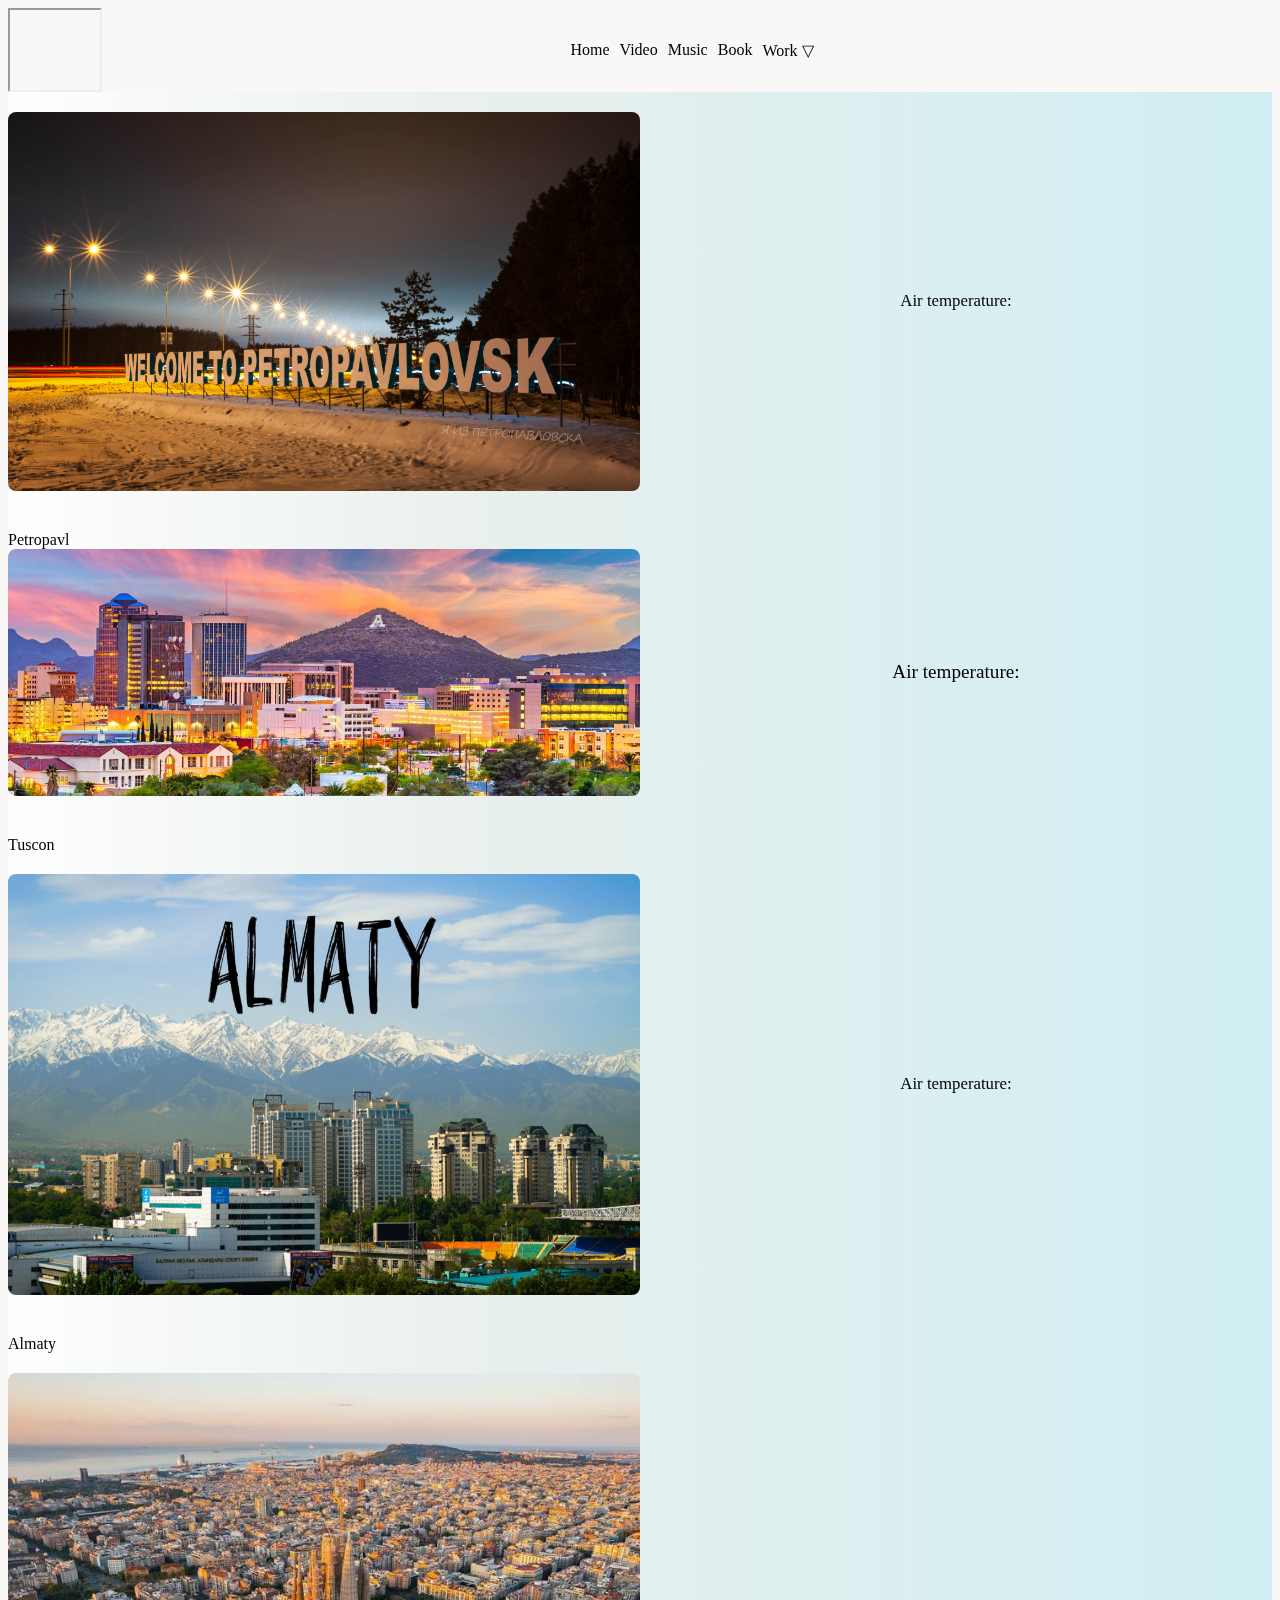
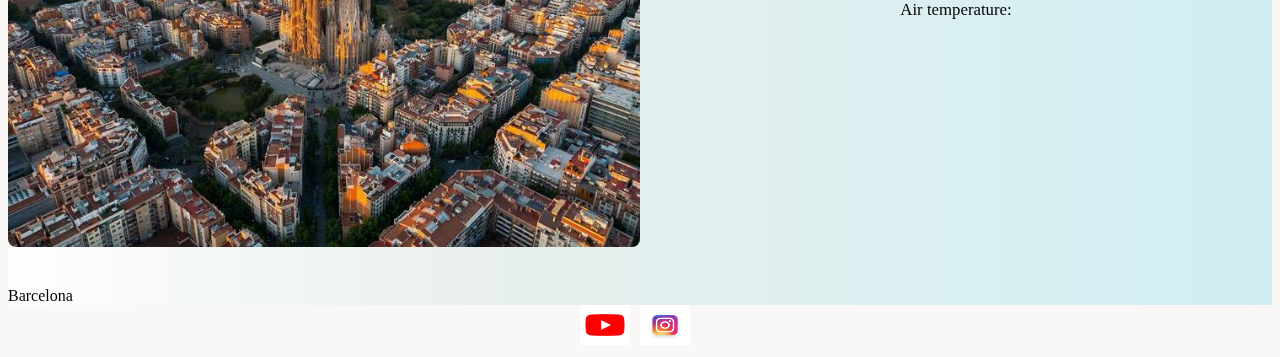
==== API.html @ e6db497f "Add files via upload" ====
<!DOCTYPE html>
<html lang="en">
<head>
    <meta charset="UTF-8">
    <meta name="viewport" content="width=device-width, initial-scale=1.0">
    <title>Thorfinn</title>
    <link rel="stylesheet" href="mystyle.css">
</head>
<body>
    <nav class="navbar open">
        <iframe src="https://lottie.host/embed/3cd9e2a3-57d6-496a-8216-fae656cc881a/Ld8Pe7B3gx.json" width="90" height="80" alt="logo"></iframe>
        <ul>
            <li><a href="index.html">Home</a></li>
            <li><a href="video.html">Video</a></li>
            <li><a href="audio.html">Music</a></li>
            <li><a href="book.html">Book</a></li>
            <li class="work"><a href="#">Work &bigtriangledown;</a>
                <ul>
                    <li><a href="form.html">Form</a></li>
                    <li><a href="math.html">Math</a></li>
                    <li><a href="api.html">API</a></li>
                </ul>
            </li>
        </ul>
        
        <div class="burger" id="burger2">
            <span></span>
            <span></span>
            <span></span>
        </div>
    </nav>
    <main class="API">
        <section class="Petropavl">
            <img src="style/public/petropavl.jpg">
            <span id="Petropavl"> Air temperature: </span>  
        </section>
        <section class="name">Petropavl</section>
        <section class="Tucson">
            <img src="style/public/Tucson.jpg">
            <span id="Tucson"> Air temperature: </span>
        </section>
        <section class="name">Tuscon</section>
        <section class="Almaty">
            <img src="style/public/Almaty.jpg">
            <span id="Almaty"> Air temperature: </span>
        </section>
        <section class="name">Almaty</section>
        <section class="Barcelona">
            <img src="style/public/Barcelona city.jpg">
            <span id="Barcelona"> Air temperature: </span>
        </section>
        <section class="name">Barcelona</section>
    </main>
    <footer>
        <a href="https://youtu.be/V3fPC0BHkQw?si=JNhYDsJyrcpbsrIG"> <img src="style/public/yt.jpg" width="50" height="40"></a>
        <a href="https://www.instagram.com/yernarmv"><img src="style/public/ig.jpg" width="50" height="40"></a>
    </footer>
    <script src="./js/script.js"></script> 
    <script src="./js/api.js"></script>   
</body>
</html>
---- mystyle.css ----
.navbar {
    display: flex; /* Устанавливает контейнер .navbar как flex-контейнер, 
    позволяя его дочерним элементам располагаться в одной линии */
    flex-direction: row; /* Располагает дочерние элементы .navbar в строку (по горизонтали) */
    justify-content: space-between; /* Распределяет дочерние элементы .navbar равномерно, 
    с максимальным пространством между ними */
    background-color: #faf7f7; /* Устанавливает фоновый цвет для .navbar */
}

.navbar ul {
    display: flex; /* Устанавливает контейнер ul как flex-контейнер для его дочерних элементов (li) */
    flex-direction: row; /* Располагает элементы списка (li) в строку (по горизонтали) */
    list-style: none; /* Убирает маркеры списка */
    margin: 0; /* Убирает внешний отступ у списка */
}

.navbar ul li {
    display: flex; /* Устанавливает каждый элемент списка (li) как flex-контейнер для его содержимого */
    margin-right: 10px; /* Добавляет отступ справа у каждого элемента списка */
}

.navbar ul li:hover {
    background-color: #7cc6e5; /* Изменяет фоновый цвет элемента списка при наведении курсора */
    border-radius: 20%; /* Скругляет углы элемента списка при наведении курсора */
}

.navbar ul li a {
    text-decoration: none; /* Убирает подчеркивание у ссылок */
    color: black; /* Устанавливает цвет текста ссылок черным */
    margin: auto; /* Центрирует текст внутри элемента списка */
}

.navbar div {
    display: flex; /* Устанавливает div как flex-контейнер */
    margin-right: 20px; /* Добавляет отступ справа у div */
}

.navbar div a {
    text-decoration: none; /* Убирает подчеркивание у ссылок в div */
    color: black; /* Устанавливает цвет текста ссылок черным */
    margin: auto; /* Центрирует текст внутри div */
}

.navbar div:hover {
    background-color: #7cc6e5; /* Изменяет фоновый цвет div при наведении курсора */
    border-radius: 20%; /* Скругляет углы div при наведении курсора */
}

/* Контейнер с элементами, использующий Flexbox для адаптивного размещения */
.container {
    display: flex;
    flex-direction: row;
    flex-wrap: wrap; /* Элементы переносятся на новую строку при нехватке места */
}

/* Элементы с классами .person и .interests занимают 25% ширины контейнера и центрируются */
.person, .interests {
    width: 25%;
    margin: auto;
}

/* Стили для изображений внутри контейнера */
.container img {
    border-radius: 10%; /* Скругленные углы изображения */
    box-shadow: 10px 10px 5px gray; /* Добавление тени с серым цветом */
    width: 50%; /* Ширина изображения составляет 50% от ширины родительского элемента */
    height: auto; /* Автоматическое подстраивание высоты для сохранения пропорций */
}

/* Эффект при наведении на изображение */
.container img:hover {
    transform: scale(1.1); /* Увеличение изображения на 10% */
    transition: 0.5s ease; /* Плавный переход за 0.5 секунды */
    box-shadow: 10px 10px 5px #7cc6e5; /* Изменение цвета тени на синий */
}

/* Фон для всей страницы */
body {
    background-color: #faf7f7; /* Светло-серый фон */
}

/* Фон для основного содержимого страницы */
main {
    background: linear-gradient(90deg, rgba(254,254,255,1) 0%, rgba(226,237,233,0.72) 37%, rgba(208,238,243,1) 100%);
    /* Градиентный фон, плавно переходящий от светлого к более темному оттенку */
}

/* Стили для текста в параграфах */
p {
    text-align: justify; /* Выравнивание текста по ширине */
    font-size: 1.2rem; /* Увеличенный размер шрифта */
    font-weight: normal; /* Обычный вес шрифта */
    margin-right: 20px;
    margin-left: 10px; /* Отступы по бокам */
}

/* Эффект при наведении на параграф */
p:hover {
    background-color: #7cc6e5; /* Синий фон при наведении */
}

/* Секции внутри контейнера */
.container section {
    width: 100%; /* Секция занимает всю ширину контейнера */
    margin: auto; /* Центрирование секции */
}

.container-video {
    display: flex;
    flex-direction: column; /* Контейнер для видео, элементы располагаются вертикально */
}

.video1, .video2, .video3 {
    margin-bottom: 20px; /* Отступ снизу для каждого видео-блока */
    flex-direction: column; /* Внутренние элементы располагаются вертикально */
    display: flex; /* Применение Flexbox для управления содержимым */
}

.video1 video {
    margin: auto; /* Центрирование видео по горизонтали */
}

.video2 iframe {
    margin: auto; /* Центрирование iframe по горизонтали */
}

.video3 iframe {
    margin: auto; /* Центрирование iframe по горизонтали */
}

.container-audio {
    display: flex;
    flex-direction: column; /* Контейнер для аудио, элементы располагаются вертикально */
}

.audio1, .audio2, .audio3 {
    display: flex;
    flex-direction: column; /* Внутренние элементы располагаются вертикально */
    margin-top: 20px; /* Отступ сверху для каждого аудио-блока */
}

.audio1 audio, .audio2 audio, .audio3 audio {
    width: 60%; /* Аудиоплееры занимают 60% ширины контейнера */
    margin: auto; /* Центрирование аудиоплееров по горизонтали */
}

.audio1 img, .audio2 img, .audio3 img {
    margin: auto; /* Центрирование изображений */
    border-radius: 10%; /* Скругление углов изображений */
    box-shadow: 5px 5px 5px #7cc6e5; /* Добавление синеватой тени к изображениям */
}

.container-book {
    display: flex;
    flex-direction: column; /* Контейнер для книг, элементы располагаются вертикально */
}

.book1, .book2, .book3 {
    display: flex;
    flex-direction: column; /* Внутренние элементы располагаются вертикально */
    margin-top: 20px; /* Отступ сверху для каждого книжного блока */
}

.book1 img, .book2 img, .book3 img {
    margin: auto; /* Центрирование изображений */
    border-radius: 10%; /* Скругление углов изображений */
    box-shadow: 5px 5px 5px #7cc6e5; /* Добавление синеватой тени к изображениям */
    margin-bottom: 10px; /* Отступ снизу для изображений */
}

.book1 a, .book2 a, .book3 a {
    margin: auto; /* Центрирование ссылок */
    text-decoration: none; /* Убираем подчеркивание у ссылок */
    color: black; /* Цвет текста ссылок черный */
    font-size: 1.2rem; /* Увеличенный размер шрифта для ссылок */
} 

.book1 img:hover, .book2 img:hover, .book3 img:hover {
    box-shadow: 5px 5px 5px greenyellow; /* Изменение тени на зеленовато-желтую при наведении на изображение */
}

.book1 a:hover, .book2 a:hover, .book3 a:hover {
    background-color: #7cc6e5; /* Изменение фона ссылки на синий при наведении */
    transition: 0.7s ease; /* Плавный переход фона за 0.7 секунды */
}

footer {
    display: flex;
    flex-direction: row; /* Элементы внутри футера располагаются горизонтально */
    justify-content: center; /* Центрирование содержимого футера */
}

footer a {
    margin-right: 10px; /* Отступ справа у ссылок в футере */
}
.burger {
	display: none;
}


@media (max-width: 700px) {
    .container {
        display: flex;
        flex-direction: column; /* Переключение на вертикальный макет */
    }
    
    .person {
        display: flex;
        flex-direction: column; /* Внутренние элементы располагаются вертикально */
        flex-wrap: wrap; /* Перенос элементов на новую строку при необходимости */
        width: 100%; /* Элемент занимает всю ширину контейнера */
        margin: 0; /* Убираем отступы */
    }

    .person p {
        margin-top: 5px; /* Отступ сверху для параграфов */
        margin-bottom: 10px; /* Отступ снизу для параграфов */
    }
    
    .container img {
        margin-top: 20px; /* Отступ сверху для изображений */
        border-radius: 10%; /* Скругление углов изображений */
        box-shadow: 5px 5px 5px gray; /* Тень для изображений */
        width: 95%; /* Изображение занимает 95% ширины контейнера */
        height: auto; /* Высота автоматически подстраивается под ширину */
        margin: auto; /* Центрирование изображения по горизонтали */
    }
    
    .container img:hover {
        transform: scale(1.03); /* Легкое увеличение изображения при наведении */
        transition: 0.5s ease; /* Плавный переход увеличения за 0.5 секунды */
        box-shadow: 5px 5px 5px #7cc6e5; /* Изменение тени при наведении */
    }

    .interests {
        display: flex;
        flex-direction: column; /* Внутренние элементы располагаются вертикально */
        flex-wrap: wrap; /* Перенос элементов на новую строку при необходимости */
        width: 100%; /* Элемент занимает всю ширину контейнера */
        margin: 0; /* Убираем отступы */
    }

    .interests p {
        margin-top: 10px; /* Отступ сверху для параграфов */
        margin-bottom: 0; /* Убираем отступ снизу */
    }

    h2 {
        margin: 10px; /* Отступы вокруг заголовка */
        text-align: center; /* Выравнивание заголовка по центру */
    }

    .video1 video {
        margin-top: 20px; /* Отступ сверху для видео */
        width: 95%; /* Видео занимает 95% ширины контейнера */
        height: auto; /* Высота автоматически подстраивается под ширину */
    }
    
    .video2 iframe {
        width: 95%; /* Iframe занимает 95% ширины контейнера */
        height: 320px; /* Высота Iframe фиксирована */
    }
    
    .video3 iframe {
        width: 95%; /* Iframe занимает 95% ширины контейнера */
        height: 320px; /* Высота Iframe фиксирована */
    }

    .book1 img, .book2 img, .book3 img {
        width: 95%; /* Изображения книг занимают 95% ширины контейнера */
        height: auto; /* Высота автоматически подстраивается под ширину */
    }
		.burger {
			display: block;
			position: relative;
			width: 40px;
			height: 40px;
			margin: auto;
			margin-left: 20px;
			margin-right: 5px;
	}
	.form form fieldset {
	width: 80%;
	}
	.burger span{
			position: absolute;
			width: 30px; 
			left: 5px; 
			height: 3px;
			background-color: black; 
			bottom: 20px;
	}

	.burger span:nth-child(1) {
			transform: translateY(-10px);
	}

	.burger span:nth-child(3){
			transform: translateY(10px);
	}
    
  .navbar ul{
      opacity: 0;
      position: absolute;
      background-color: rgb(187, 190, 250);
      flex-direction: column;
      width: 30%;
      height: auto;
      top: 68px;
      left: -40px;
      z-index: 2;
  }
        
  .navbar ul li{
       margin-top: 10px;
  }
        
  .navbar ul li :hover{
      background-color:rgb(129, 92, 110);
        transform: scale(1.07);
      transition: 0.4s ease;
      border-radius: 5%;
  }
        
  .navbar ul li a:hover{
      color: white;
  }
        
        .navbar ul li:nth-child(1){
            margin-top: 20px;
        
        }
        
  .navbar ul li a{
      margin-left:0%;
      font-size: 1.2rem;
        
  }
        
  .navbar.open ul{
      opacity: 1;
      transform: translateX(10%);
      transition:0.7s ease-in-out;
        
  }
        
  .navbar.open .burger span:nth-child(1){
      transform: translateY(0) rotate(45deg);
        
  }
        
  .navbar.open .burger span:nth-child(2){
      opacity: 0;
  }
  .navbar.open .burger span:nth-child(3){
      transform: translateY(0) rotate(-45deg);
  }
	.container img {
		margin-top: 20px; /* Отступ сверху для изображений */
		border-radius: 10%; /* Скругление углов изображений */
		box-shadow: 5px 5px 5px gray; /* Тень для изображений */
		width: 320px; /* Ширина изображения фиксирована */
		height: 200px; /* Высота изображения фиксирована */
		margin: auto; /* Центрирование изображения по горизонтали */
	}

}
.navbar ul .work {
	position: relative;
	display: flex; 
	z-index: 10;
}

.navbar ul .work ul {
	position: absolute; 
	flex-direction: column; 
	left: 0; 
	top: 100%; 
	width: 100px; 
	display: none; 
	padding: 0; 
	z-index: 20;
}

.navbar ul .work ul li {
	z-index: 20; 
	background-color: rgb(126, 83, 248); 
	margin-bottom: 2px;
}

.navbar ul .work:hover ul {
	display: block; 
}

.navbar ul .work ul li:hover {
	background-color: rgb(255, 0, 0);
	border-radius: 0;
}
.form {
    flex-direction: column; /* Arrange the children of the .form container in a column layout */
}

.form form {
    display: flex; /* Use flexbox for the form layout */
    flex-direction: column; /* Arrange form elements in a column */
}

.form form fieldset {
    display: flex; /* Use flexbox for the fieldset layout */
    flex-direction: column; /* Arrange fieldset elements in a column */
    width: 50%; /* Set the width of the fieldset to 50% of the container */
    margin: auto; /* Center the fieldset horizontally */
    margin-top: 30px; /* Add a margin of 30px to the top */
    margin-bottom: 10px; /* Add a margin of 10px to the bottom */
}

.form form fieldset input {
    margin-bottom: 10px; /* Add a margin of 10px to the bottom of each input element */
}

.form form fieldset legend {
    text-align: center; /* Center the legend text */
    font-size: 1.2rem; /* Set the font size of the legend text to 1.2rem */
    font-weight: bold; /* Make the legend text bold */
}

.form form button {
    width: 200px; /* Set the width of the button to 200px */
    font-size: 1.2rem; /* Set the font size of the button text to 1.2rem */
    background-color: #24779b; /* Set the background color of the button */
    color: white; /* Set the text color of the button to white */
    margin: auto; /* Center the button horizontally */
    margin-bottom: 20px; /* Add a margin of 20px to the bottom */
}

.form form button:hover {
    font-size: 1.2rem; /* Maintain the font size of the button text on hover */
    background-color: #91130c; /* Change the background color of the button on hover */
    color: rgb(248, 243, 243); /* Change the text color of the button on hover */
}
.form form fieldset{
    width: 65%;
}
.form form fieldset {
    width: 80%;
}


.math{
    display: flex;
    flex-direction: column;
    margin: auto;
    padding-top: 20px;
    width: 100%;

}
.math form fieldset {
    display: flex;
    width: 50%;
    margin: auto;
    flex-direction: column;
    margin-bottom: 30px;
}
.math form fieldset legend{
    text-align: center;
    font-size: 1.2rem ;
}
.math form fieldset .counters{
    display:flex;
    flex-direction: row;
    justify-content: center;
    gap: 10px;
    margin-bottom: 20px;
}
.math form fieldset .counters div{
    display:flex;
    flex-direction: column;
    width: 50%;
    margin: auto;
}
.math form fieldset .counters div input{
    width: 70%;
    font-size: 1.1rem;
    color: black;
}
.math form fieldset .butcont {
    display:flex ;
    flex: row;
    width: 100%;
    margin-bottom: 20px;
}
.math form fieldset .butcont button {
    display: block;
    width:20px;
    box-sizing: border-box;
    height: 40px;
    margin: auto;
}
.math form fieldset p {
    display:flex;
    margin: 0;
}
.math form fieldset p span {
    margin:auto;
    font-size: 1.2rem;
}
  


.math form fieldset{
    width: 70%;

   }


   
	 .math {
		display: flex;
		flex-wrap: wrap;
		
	}
	.math form {
		display: flex;
		flex-direction: column;
		margin: auto;
		padding-top: 20px;
		width: 100%;
		
	}
	.math form fieldset {
		display: flex;
		width: 50%;
		margin: auto;
		flex-direction: column;
		margin-bottom: 30px;
	}
	.math form fieldset legend {
		text-align: center;
		font-size: 1.2rem;
	}
	.math form fieldset .counters {
		display: flex;
		flex-direction: row;
		justify-content: center;
		gap: 10px;
		margin-bottom: 20px;
	}
	.math form fieldset .counters div {
		display: flex;
		flex-direction: column;
		width: 50%;
		margin: auto;
	}
	.math form fieldset .counters div label, input {
		text-align: center;
	}
	.math form fieldset .counters div input {
		width: 70%;
		font-size: 1.1rem;
		color: black;
	}
	.math form fieldset .butcont {
		display: flex;
		flex: row;
		width: 100%;
		margin-bottom: 20px;
	}
	.math form fieldset .butcont button {
		display: block;
		width: 20%;
		box-sizing: border-box;
		height: 40px;
		margin: auto;
	}
	.math form fieldset p {
		display: flex;
		margin: 0;
	}
	.math form fieldset p span {
		margin: auto;
		font-size: 1.2rem;
	}
	.counters {
		padding-left: 3em;
	}



    .API {
        display: flex;
        flex-direction: column;
    }

    .API .Petropavl{
        display: flex;
        flex-direction: row;
        width: 70%;
        margin: auto;
        margin-bottom: 40px;
        padding-top: 20px;
    }

    .API .Petropavl img, span {
        margin: auto;
        width: 50%;
        height: auto;
    }

    .API .Tucson {
        display:flex;
        flex-direction: row;
        width: 70%;
        margin: auto;
        margin-bottom: 40px;
    }

    .API .Tucson img, span{
        margin: auto;
        width: 50%;
        height: auto;
    }

    .API .Petropavl img{
        border-radius: 8px;
    }

    .API .Tucson img {
        border-radius: 8px;
    }

    .API .Petropavl span {
        display: inline;
        text-align: center;
        font-size: 1.2rem;
    }

    .API .Tucson span {
        display: inline;
        text-align: center;
        font-size: 1.2rem;
    }

    .API .Petropavl {
        width: 100%;
    }

    .API .Tucson {
        width: 100%;
    }

    .API .Petropavl span {
        font-size: 1.05rem;
    }

    .API .Tucson {
        font-size: 1.05rem;
    }
    .API .Almaty {
        display: flex;
        flex-direction: row;
        width: 70%;
        margin: auto;
        margin-bottom: 40px;
        padding-top: 20px;
    }
    .API .Almaty img, span {
        margin: auto;
        width: 50%;
        height: auto;
    
    }
    .API .Almaty img{
        border-radius: 8px;
    }
    .API .Almaty span {
        display: inline;
        text-align: center;
        font-size: 1.2rem;
    }
    .API .Almaty {
        width: 100%;
    }
    .API .Almaty span {
        font-size: 1.05rem;
    }


    .API .Barcelona {
        display: flex;
        flex-direction: row;
        width: 70%;
        margin: auto;
        margin-bottom: 40px;
        padding-top: 20px;
    }
    .API .Barcelona img, span {
        margin: auto;
        width: 50%;
        height: auto;
    
    }
    .API .Barcelona  img{
        border-radius: 8px;
    }
    .API .Barcelona span {
        display: inline;
        text-align: center;
        font-size: 1.2rem;
    }
    .API .Barcelona  {
        width: 100%;
    }
    .API .Barcelona span {
        font-size: 1.05rem;
        
    }
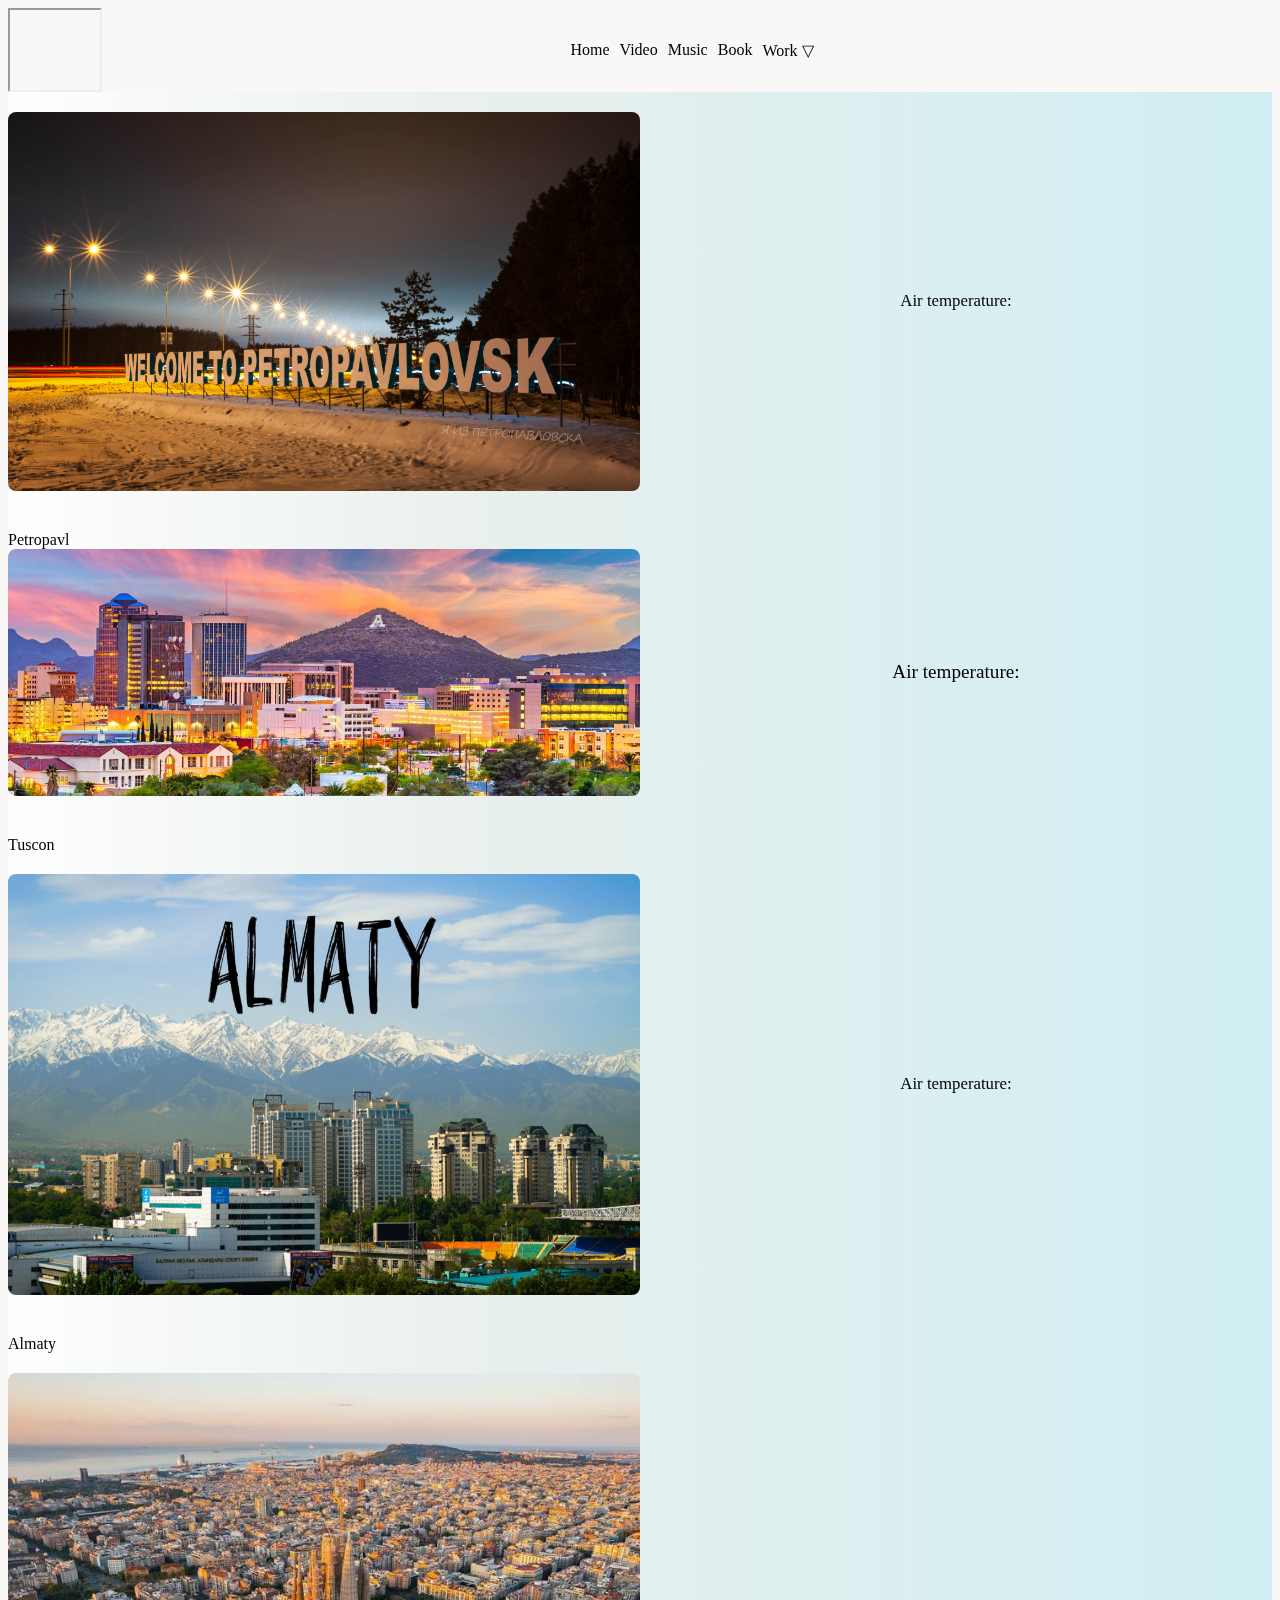
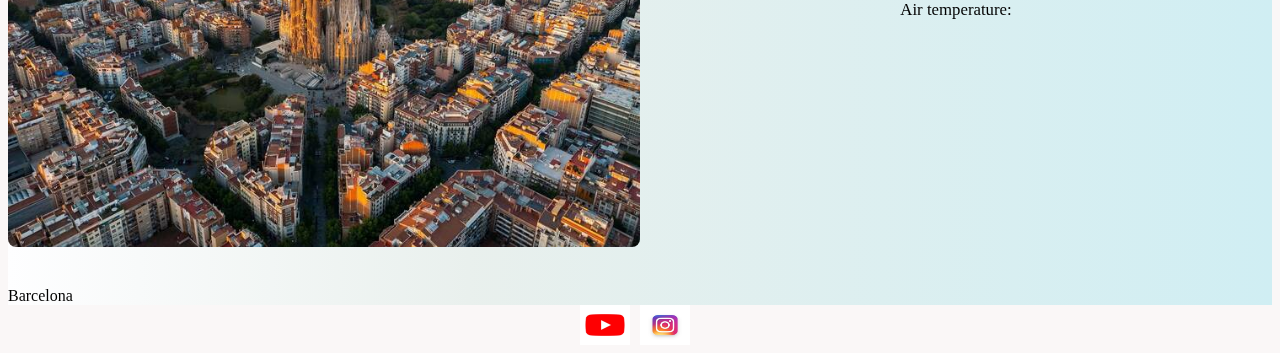
==== commit e278e6d4: "Add files via upload" ====
--- a/API.html
+++ b/API.html
@@ -1,4 +1,3 @@
-<!DOCTYPE html>
 <html lang="en">
 <head>
     <meta charset="UTF-8">
@@ -18,7 +17,7 @@
                 <ul>
                     <li><a href="form.html">Form</a></li>
                     <li><a href="math.html">Math</a></li>
-                    <li><a href="api.html">API</a></li>
+                    <li><a href="API.html">API</a></li>
                 </ul>
             </li>
         </ul>
